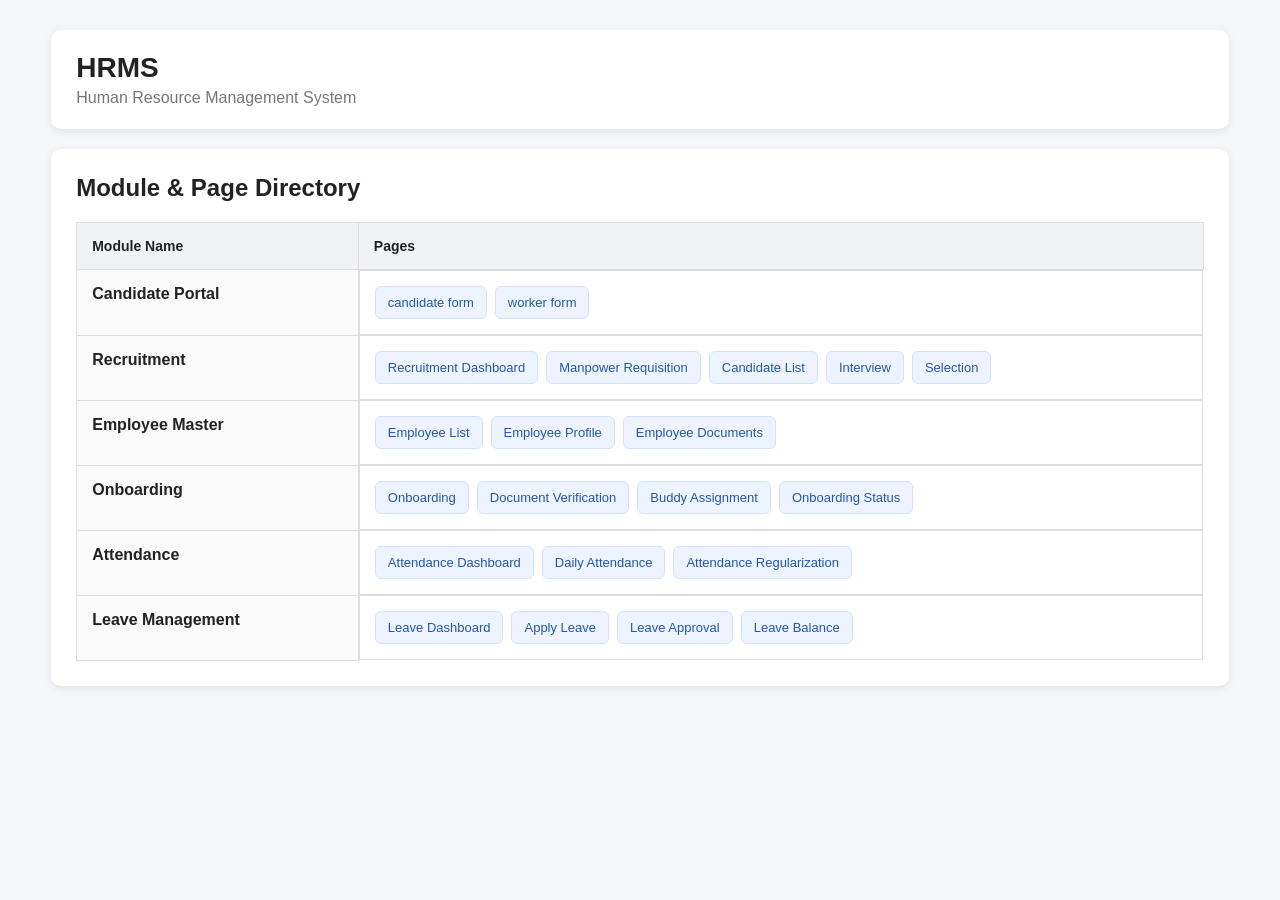
==== index.html @ a29062db "Initial commit - Lunawat Gems HRMS candidate & worker forms" ====
<!DOCTYPE html>
<html lang="en">
<head>
    <meta charset="UTF-8">
    <meta name="viewport" content="width=device-width, initial-scale=1.0">

    <title>HRMS - Home</title>

    <link rel="stylesheet" href="CSS/style.css">
</head>

<body>

    <div class="container">

        <!-- Header -->
        <div class="header">
            <div>
                <h1>HRMS</h1>
                <p>Human Resource Management System</p>
            </div>
        </div>


        <!-- Page Directory -->
        <div class="card">

            <h2>Module & Page Directory</h2>

            <table>

                <thead>
                    <tr>
                        <th width="25%">Module Name</th>
                        <th>Pages</th>
                    </tr>
                </thead>

                <tbody>

                    <!-- Candidate Portal -->
                    <tr>
                        <td>
                            <strong>Candidate Portal</strong>
                        </td>

                        <td class="page-links">

                            <a href="HTML/candidate.html">
                                candidate form
                            </a>

                             <a href="HTML/worker-form.html">
                                worker form
                            </a>

                           

                          
                        </td>
                    </tr>


                    <!-- Recruitment -->
                    <tr>
                        <td>
                            <strong>Recruitment</strong>
                        </td>

                        <td class="page-links">

                            <a href="HTML/recruitment-dashboard.html">
                                Recruitment Dashboard
                            </a>

                            <a href="HTML/mrf.html">
                                Manpower Requisition
                            </a>

                            <a href="HTML/candidate-list.html">
                                Candidate List
                            </a>

                            <a href="HTML/interview.html">
                                Interview
                            </a>

                            <a href="HTML/selection.html">
                                Selection
                            </a>

                        </td>
                    </tr>


                    <!-- Employee Master -->
                    <tr>
                        <td>
                            <strong>Employee Master</strong>
                        </td>

                        <td class="page-links">

                            <a href="HTML/employee-list.html">
                                Employee List
                            </a>

                            <a href="HTML/employee-profile.html">
                                Employee Profile
                            </a>

                            <a href="HTML/employee-documents.html">
                                Employee Documents
                            </a>

                        </td>
                    </tr>


                    <!-- Onboarding -->
                    <tr>
                        <td>
                            <strong>Onboarding</strong>
                        </td>

                        <td class="page-links">

                            <a href="HTML/onboarding.html">
                                Onboarding
                            </a>

                            <a href="HTML/document-verification.html">
                                Document Verification
                            </a>

                            <a href="HTML/buddy-assignment.html">
                                Buddy Assignment
                            </a>

                            <a href="HTML/onboarding-status.html">
                                Onboarding Status
                            </a>

                        </td>
                    </tr>


                    <!-- Attendance -->
                    <tr>
                        <td>
                            <strong>Attendance</strong>
                        </td>

                        <td class="page-links">

                            <a href="HTML/attendance-dashboard.html">
                                Attendance Dashboard
                            </a>

                            <a href="HTML/daily-attendance.html">
                                Daily Attendance
                            </a>

                            <a href="HTML/attendance-regularization.html">
                                Attendance Regularization
                            </a>

                        </td>
                    </tr>


                    <!-- Leave -->
                    <tr>
                        <td>
                            <strong>Leave Management</strong>
                        </td>

                        <td class="page-links">

                            <a href="HTML/leave-dashboard.html">
                                Leave Dashboard
                            </a>

                            <a href="HTML/apply-leave.html">
                                Apply Leave
                            </a>

                            <a href="HTML/leave-approval.html">
                                Leave Approval
                            </a>

                            <a href="HTML/leave-balance.html">
                                Leave Balance
                            </a>

                        </td>
                    </tr>

                </tbody>

            </table>

        </div>

    </div>

</body>
</html>
---- CSS/style.css ----
* {
    box-sizing: border-box;
    margin: 0;
    padding: 0;
}

body {
    font-family: Arial, sans-serif;
    background: #f4f6f9;
    color: #222;
}

.container {
    width: 92%;
    max-width: 1600px;
    margin: 30px auto;
}

/* Header */

.header {
    background: #ffffff;
    padding: 22px 25px;
    border-radius: 10px;
    margin-bottom: 20px;
    box-shadow: 0 2px 8px rgba(0,0,0,0.08);
}

.header h1 {
    font-size: 28px;
}

.header p {
    color: #777;
    margin-top: 5px;
}


/* Main Card */

.card {
    background: #ffffff;
    padding: 25px;
    border-radius: 10px;
    box-shadow: 0 2px 8px rgba(0,0,0,0.08);
}

.card h2 {
    margin-bottom: 20px;
}


/* Table */

table {
    width: 100%;
    border-collapse: collapse;
}

thead {
    background: #f0f2f5;
}

th,
td {
    border: 1px solid #ddd;
    padding: 15px;
    text-align: left;
    vertical-align: top;
}

th {
    font-size: 14px;
}

td:first-child {
    background: #fafafa;
}


/* Page Links */

.page-links {
    display: flex;
    flex-wrap: wrap;
    gap: 8px;
}

.page-links a {
    text-decoration: none;
    background: #eef4ff;
    color: #2457a6;
    padding: 8px 12px;
    border-radius: 6px;
    font-size: 13px;
    border: 1px solid #d5e2ff;
}

.page-links a:hover {
    background: #2457a6;
    color: white;
}
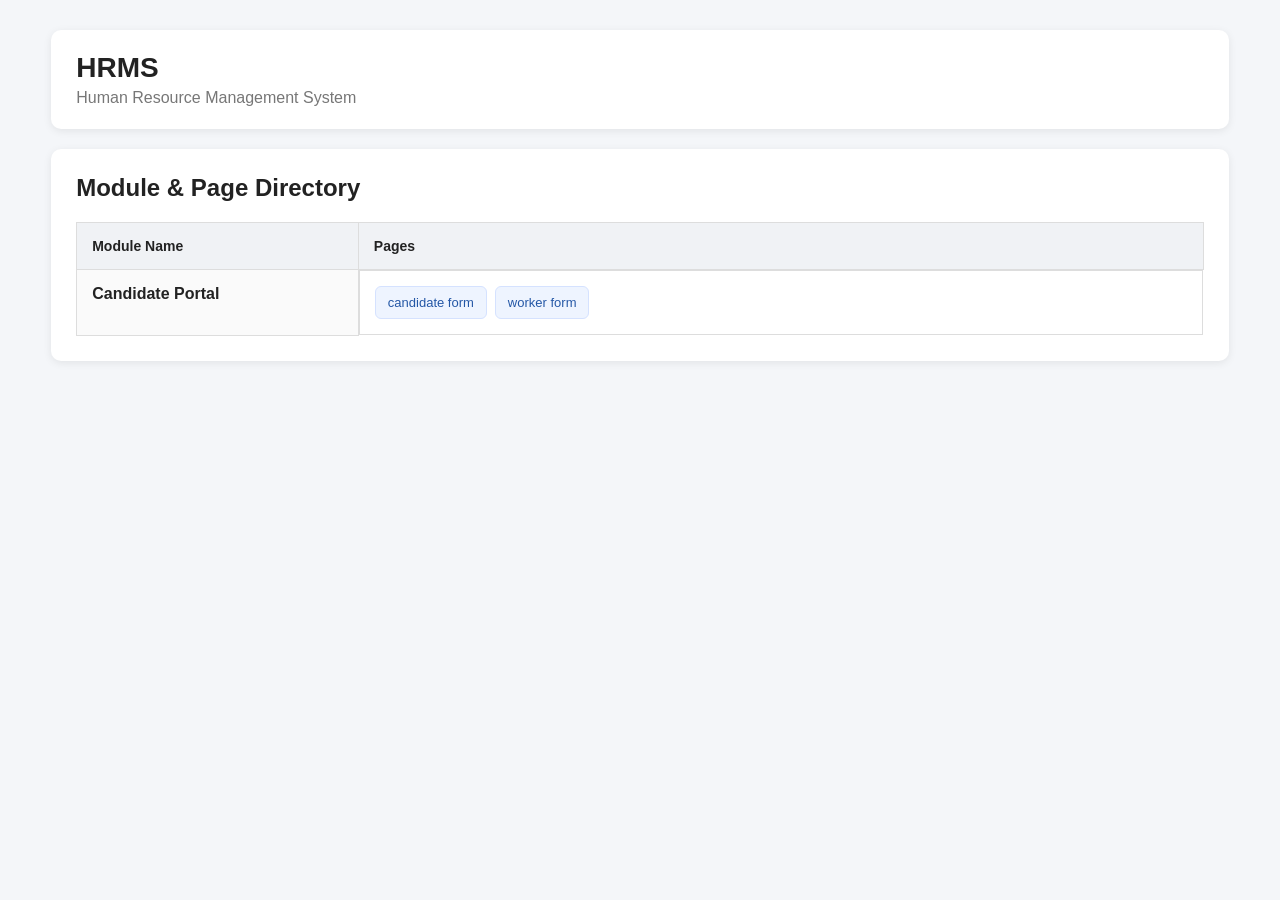
==== commit fcf5c69e: "Fix duplicate camera code in worker-form.js" ====
--- a/index.html
+++ b/index.html
@@ -62,7 +62,7 @@
 
 
                     <!-- Recruitment -->
-                    <tr>
+                    <!-- <tr>
                         <td>
                             <strong>Recruitment</strong>
                         </td>
@@ -90,11 +90,11 @@
                             </a>
 
                         </td>
-                    </tr>
+                    </tr> -->
 
 
                     <!-- Employee Master -->
-                    <tr>
+                    <!-- <tr>
                         <td>
                             <strong>Employee Master</strong>
                         </td>
@@ -114,11 +114,11 @@
                             </a>
 
                         </td>
-                    </tr>
+                    </tr> -->
 
 
                     <!-- Onboarding -->
-                    <tr>
+                    <!-- <tr>
                         <td>
                             <strong>Onboarding</strong>
                         </td>
@@ -142,11 +142,11 @@
                             </a>
 
                         </td>
-                    </tr>
+                    </tr> -->
 
 
                     <!-- Attendance -->
-                    <tr>
+                    <!-- <tr>
                         <td>
                             <strong>Attendance</strong>
                         </td>
@@ -166,11 +166,11 @@
                             </a>
 
                         </td>
-                    </tr>
+                    </tr> -->
 
 
                     <!-- Leave -->
-                    <tr>
+                    <!-- <tr>
                         <td>
                             <strong>Leave Management</strong>
                         </td>
@@ -194,7 +194,7 @@
                             </a>
 
                         </td>
-                    </tr>
+                    </tr>  -->
 
                 </tbody>
 
